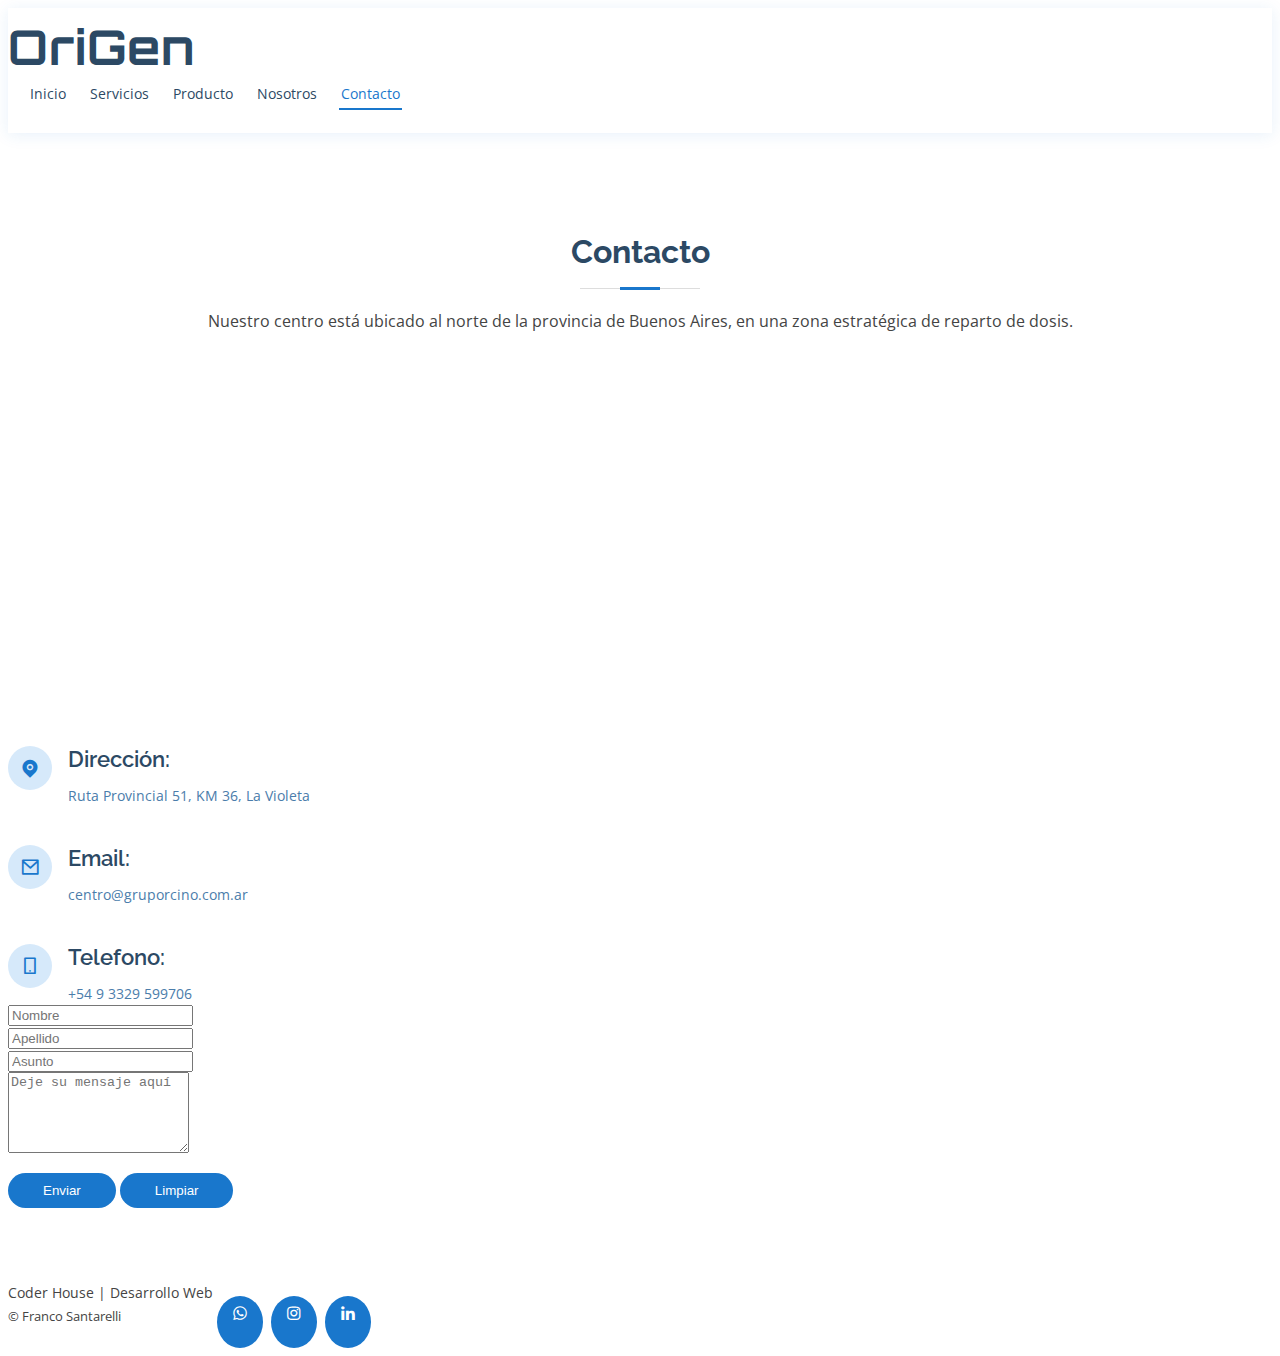
==== pages/contacto.html @ 1b915cb8 "Modif. nombre de las pages" ====
<!DOCTYPE html>
<html lang="en">

<head>
    <meta charset="UTF-8">
    <meta http-equiv="X-UA-Compatible" content="IE=edge">
    <meta name="viewport" content="width=device-width, initial-scale=1.0">
    <title>Contacto</title>

    <!-- Google Fonts -->

    <link href="https://fonts.googleapis.com/css2?family=Orbitron&display=swap" rel="stylesheet">
    <link
        href="https://fonts.googleapis.com/css?family=Open+Sans:300,300i,400,400i,600,600i,700,700i|Raleway:300,300i,400,400i,500,500i,600,600i,700,700i|Poppins:300,300i,400,400i,500,500i,600,600i,700,700i"
        rel="stylesheet">

    <!-- Boostrap -->
    <link href="https://cdn.jsdelivr.net/npm/bootstrap@5.1.0/dist/css/bootstrap.min.css" rel="stylesheet"
        integrity="sha384-KyZXEAg3QhqLMpG8r+8fhAXLRk2vvoC2f3B09zVXn8CA5QIVfZOJ3BCsw2P0p/We" crossorigin="anonymous">

    <!-- CSS Framework -->

    <link href="../assets/vendor/boxicons/css/boxicons.min.css" rel="stylesheet">
    <link href="../assets/vendor/remixicon/remixicon.css" rel="stylesheet">
    <link href="../assets/vendor/bootstrap-icons/bootstrap-icons.css" rel="stylesheet"> <!-- Menú hamburguesa -->

    <!-- CSS Principal -->

    <link href="../assets/css/style.css" rel="stylesheet">

    <!-- SCSS, por ahora solo Footer -->
    <link href="../assets/css/styles.css" rel="stylesheet">

</head>

<body>
    <!--  Header  -->

    <header id="header" class="fixed-top">
        <div class="container d-flex align-items-center">

            <h1 class="logo me-auto"><a href="../index.html">OriGen</a></h1>

            <nav id="navbar" class="navbar order-last order-lg-0">
                <ul>
                    <li><a class="nav-link scrollto" href="../index.html">Inicio</a></li>
                    <li><a class="nav-link scrollto" href="../pages/servicios.html">Servicios</a></li>
                    <li><a class="nav-link scrollto" href="./productos.html">Producto</a></li>
                    <li><a class="nav-link scrollto" href="./nosotros.html">Nosotros</a></li>
                    <li><a class="nav-link scrollto active" href="./contacto.html">Contacto</a></li>
                </ul>
                <i class="bi bi-list mobile-nav-toggle"></i>
            </nav>
        </div>
    </header>

    <!-- Fin Header -->

    <!-- contacto -->

    <section id="contacto" class="contacto">
        <div class="container">

            <div class="section-title">
                <h2>Contacto</h2>
                <p>Nuestro centro está ubicado al norte de la provincia de Buenos Aires, en una zona estratégica de
                    reparto de dosis.</p>
            </div>
        </div>

        <div>
            <iframe style="border:0; width: 100%; height: 350px;"
                src="https://www.google.com/maps/embed?pb=!1m14!1m12!1m3!1d847470.5875265585!2d-60.67461135644002!3d-33.930015939212986!2m3!1f0!2f0!3f0!3m2!1i1024!2i768!4f13.1!5e0!3m2!1ses-419!2sar!4v1629904768996!5m2!1ses-419!2sar"
                frameborder="0" allowfullscreen="" loading="lazy"></iframe>
        </div>

        <div class="container">
            <div class="row mt-5">

                <div class="col-lg-4">
                    <div class="info">
                        <div class="direccion">
                            <i class="ri-map-pin-fill"></i>
                            <h4>Dirección:</h4>
                            <p>Ruta Provincial 51, KM 36, La Violeta</p>
                        </div>

                        <div class="email">
                            <i class="ri-mail-line"></i>
                            <h4>Email:</h4>
                            <p>centro@gruporcino.com.ar</p>
                        </div>

                        <div class="telefono">
                            <i class="ri-smartphone-line"></i>
                            <h4>Telefono:</h4>
                            <p>+54 9 3329 599706</p>
                        </div>

                    </div>

                </div>

                <div class="col-lg-8 mt-5 mt-lg-0">

                    <form action="" method="post" role="form" class="">
                        <div class="row">
                            <div class="col-md-6 form-group">
                                <input type="text" name="nombre" class="form-control" id="nombre" placeholder="Nombre"
                                    required>
                            </div>
                            <div class="col-md-6 form-group">
                                <input type="text" name="apellido" class="form-control" id="apellido"
                                    placeholder="Apellido" required>
                            </div>
                        </div>
                        <div class="form-group mt-3">
                            <input type="text" class="form-control" name="asunto" id="asunto" placeholder="Asunto"
                                required>
                        </div>
                        <div class="form-group mt-3">
                            <textarea class="form-control" name="mensaje" rows="5" placeholder="Deje su mensaje aquí"
                                required></textarea>
                        </div>

                        <div class="text-center"><button type="submit">Enviar</button></div>

                        <div class="text-center"><button type="reset">Limpiar</button></div>
                    </form>

                </div>

            </div>

        </div>

    </section>

    <!-- Fin contactoo -->

    <!-- Footer -->

    <footer class="footer">
        <div class="container-fluid d-md-flex py-4">

            <div class="me-md-auto text-center text-md-start">
                <div class="derechos">
                    Coder House | Desarrollo Web
                </div>
                <div class="creditos">
                    &copy; Franco Santarelli
                </div>
            </div>
            <div class="social-links text-center text-md-right pt-3 pt-md-0">
                <a href="#" class="whatsapp"><i class='bx bxl-whatsapp'></i></a>
                <a href="#" class="instagram"><i class="bx bxl-instagram"></i></a>
                <a href="#" class="linkedin"><i class="bx bxl-linkedin"></i></a>
            </div>

        </div>
    </footer>

    <!-- Fin Footer -->

    <!-- Menu Hamburguesa -->
    <script src="../assets/js/main.js"></script>


</body>

</html>
---- assets/css/style.css ----
/* General */

body {
  font-family: "Open Sans", sans-serif;
  color: #444444;
}

a {
  color: #1977cc;
  text-decoration: none;
}

a:hover {
  color: #3291e6;
  text-decoration: none;
}

h1, h2, h3, h4, h5, h6 {
  font-family: "Raleway", sans-serif;
}

/* Header */

#header {
  background: #fff;
  transition: all 0.5s;
  z-index: 997;
  padding: 15px 0;
  /* top: 40px; */
  box-shadow: 0px 2px 15px rgba(25, 119, 204, 0.1);
}

#header.header-scrolled {
  top: 0;
}

#header .logo {
  font-size: 30px;
  margin: 0;
  padding: 0;
  line-height: 1;
  font-weight: 700;
  letter-spacing: 0.5px;
  font-family: 'Orbitron', sans-serif;
  font-size: xxx-large;
}

#header .logo a {
  color: #2c4964;
}

#header .logo img {
  max-height: 40px;
}

/* Menu de Navegación */

/* Menú Desktop */

.navbar {
  padding: 0;
}

.navbar ul {
  margin: 0;
  padding: 0;
  display: flex;
  list-style: none;
  align-items: center;
}

.navbar li {
  position: relative;
}

.navbar>ul>li {
  position: relative;
  white-space: nowrap;
  padding: 8px 0 8px 20px;
}

.navbar a, .navbar a:focus {
  display: flex;
  align-items: center;
  justify-content: space-between;
  font-size: 14px;
  color: #2c4964;
  white-space: nowrap;
  transition: 0.3s;
  border-bottom: 2px solid #fff;
  padding: 5px 2px;
}

.navbar a i, .navbar a:focus i {
  font-size: 12px;
  line-height: 0;
  margin-left: 5px;
}

.navbar a:hover, .navbar .active, .navbar .active:focus, .navbar li:hover>a {
  color: #1977cc;
  border-color: #1977cc;
}

@media (max-width: 1366px) {
  .navbar .dropdown .dropdown ul {
    left: -90%;
  }
  .navbar .dropdown .dropdown:hover>ul {
    left: -100%;
  }
}

/* Menú Mobile */

.mobile-nav-toggle {
  color: #2c4964;
  font-size: 28px;
  cursor: pointer;
  display: none;
  line-height: 0;
  transition: 0.5s;
}

.mobile-nav-toggle.bi-x {
  color: #fff;
}

@media (max-width: 991px) {
  .mobile-nav-toggle {
    display: block;
  }
  .navbar ul {
    display: none;
  }
}

.navbar-mobile {
  position: fixed;
  overflow: hidden;
  top: 0;
  right: 0;
  left: 0;
  bottom: 0;
  background: rgba(28, 47, 65, 0.9);
  transition: 0.3s;
  z-index: 999;
}

.navbar-mobile .mobile-nav-toggle {
  position: absolute;
  top: 15px;
  right: 15px;
}

.navbar-mobile ul {
  display: block;
  position: absolute;
  top: 55px;
  right: 15px;
  bottom: 15px;
  left: 15px;
  padding: 10px 0;
  background-color: #fff;
  overflow-y: auto;
  transition: 0.3s;
}

.navbar-mobile>ul>li {
  padding: 0;
}

.navbar-mobile a {
  padding: 10px 20px;
  font-size: 15px;
  color: #2c4964;
  border: none;
}

.navbar-mobile a:hover, .navbar-mobile .active, .navbar-mobile li:hover>a {
  color: #1977cc;
}

.navbar-mobile .getstarted {
  margin: 15px;
}

.navbar-mobile .dropdown ul {
  position: static;
  display: none;
  margin: 10px 20px;
  padding: 10px 0;
  z-index: 99;
  opacity: 1;
  visibility: visible;
  background: #fff;
  box-shadow: 0px 0px 30px rgba(127, 137, 161, 0.25);
}

.navbar-mobile .dropdown ul li {
  min-width: 200px;
}

.navbar-mobile .dropdown ul a {
  padding: 10px 20px;
}

.navbar-mobile .dropdown ul a i {
  font-size: 12px;
}

.navbar-mobile .dropdown ul a:hover, .navbar-mobile .dropdown ul .active:hover, .navbar-mobile .dropdown ul li:hover>a {
  color: #1977cc;
}

.navbar-mobile .dropdown>.dropdown-active {
  display: block;
}

/* Intro */

#intro {
  width: 100%;
  height: 90vh;
  background: url("../img/gallery/gallery-3.jpg") top center;
  background-size: cover;
  margin-bottom: -200px;
}

#intro .container {
  position: relative;
}

#intro h2 {
  margin: 0;
  font-size: 78px;
  font-weight: 700;
  line-height: 56px;
  /* text-transform: uppercase; */
  /* color: #2c4964; */
  color: whitesmoke;
  text-shadow: 3px 3px #2c4964;
  text-align: right;
  font-size: xx-large;
}

#intro .btn-get-started {
  font-family: "Raleway", sans-serif;
  text-transform: uppercase;
  font-weight: 500;
  font-size: 14px;
  letter-spacing: 1px;
  display: inline-block;
  padding: 12px 35px;
  margin-top: 30px;
  border-radius: 50px;
  transition: 0.5s;
  color: #fff;
  background: #1977cc;
}

#intro .btn-get-started:hover {
  background: #3291e6;
}

@media (min-width: 1024px) {
  #intro {
    background-attachment: fixed;
  }
}

@media (max-width: 992px) {
  #intro {
    margin-bottom: 0;
    height: 100vh;
  }
  #intro .container {
    padding-bottom: 63px;
  }
  #intro h1 {
    font-size: 28px;
    line-height: 36px;
  }
  #intro h2 {
    font-size: 18px;
    line-height: 24px;
    margin-bottom: 30px;
  }
}

@media (max-height: 600px) {
  #intro {
    height: 110vh;
  }
}

/* Que Hacemos */

.queHacemos .content {
  padding: 30px;
  background: #1977cc;
  border-radius: 10px;
  color: #fff;
}

.queHacemos .content h3 {
  font-weight: 700;
  font-size: 34px;
  margin-bottom: 30px;
}

.queHacemos .content p {
  margin-bottom: 30px;
}

.queHacemos .content .more-btn {
  display: inline-block;
  transition: all ease-in-out 0.4s;
  background: rgba(255, 255, 255, 0.2);
  border: 0;
  padding: 10px 35px;
  color: #fff;
  transition: 0.4s;
  border-radius: 50px;
}

.queHacemos .content .more-btn i {
  font-size: 14px;
}

.queHacemos .content .more-btn:hover {
  color: #1977cc;
  background: #fff;
}

.queHacemos .icon-boxes .icon-box {
  text-align: center;
  border-radius: 10px;
  background: #fff;
  box-shadow: 0px 2px 15px rgba(0, 0, 0, 0.1);
  padding: 40px 30px;
  width: 100%;
}

.queHacemos .icon-boxes .icon-box i {
  font-size: 40px;
  color: #1977cc;
  margin-bottom: 30px;
}

.queHacemos .icon-boxes .icon-box h4 {
  font-size: 20px;
  font-weight: 700;
  margin: 0 0 30px 0;
}

.queHacemos .icon-boxes .icon-box p {
  font-size: 15px;
  color: #848484;
}

.queHacemos .botonColapsado {
  margin-top: 30px;
}

/* Panel */

.counts {
  background: #f1f7fd;
  padding: 70px 0 60px;
}

.counts .count-box {
  padding: 30px 30px 25px 30px;
  width: 100%;
  position: relative;
  text-align: center;
  background: #fff;
}

.counts .count-box i {
  position: absolute;
  top: -25px;
  left: 50%;
  transform: translateX(-50%);
  font-size: 20px;
  background: #1977cc;
  color: #fff;
  border-radius: 50px;
  display: inline-flex;
  align-items: center;
  justify-content: center;
  width: 48px;
  height: 48px;
}

.counts .count-box span {
  font-size: 36px;
  display: block;
  font-weight: 600;
  color: #082744;
}

.counts .count-box p {
  padding: 0;
  margin: 0;
  font-family: "Raleway", sans-serif;
  font-size: 14px;
}

/* Encabezados Secciones */

section {
  padding: 0 0 60px 0;
  overflow: hidden;
}

.section-bg {
  background-color: #f1f7fd;
}

.section-title {
  text-align: center;
  padding-bottom: 30px;
}

.section-title h2 {
  font-size: 32px;
  font-weight: bold;
  margin-bottom: 20px;
  padding-bottom: 20px;
  position: relative;
  color: #2c4964;
  margin-top: 100px;
}

.section-title h2::before {
  content: '';
  position: absolute;
  display: block;
  width: 120px;
  height: 1px;
  background: #ddd;
  bottom: 1px;
  left: calc(50% - 60px);
}

.section-title h2::after {
  content: '';
  position: absolute;
  display: block;
  width: 40px;
  height: 3px;
  background: #1977cc;
  bottom: 0;
  left: calc(50% - 20px);
}

.section-title p {
  margin-bottom: 0;
}

/* Servicios */

.servicios .icon-box {
  text-align: center;
  border: 1px solid #d5e1ed;
  padding: 80px 20px;
  transition: all ease-in-out 0.3s;
}

.servicios .icon-box .icon {
  margin: 0 auto;
  width: 64px;
  height: 64px;
  background: #1977cc;
  border-radius: 5px;
  transition: all .3s ease-out 0s;
  display: flex;
  align-items: center;
  justify-content: center;
  margin-bottom: 20px;
  transform-style: preserve-3d;
}

.servicios .icon-box .icon i {
  color: #fff;
  font-size: 28px;
}

.servicios .icon-box .icon::before {
  position: absolute;
  content: '';
  left: -8px;
  top: -8px;
  height: 100%;
  width: 100%;
  background: #badaf7;
  border-radius: 5px;
  transition: all .3s ease-out 0s;
  transform: translateZ(-1px);
}

.servicios .icon-box h4 {
  font-weight: 700;
  margin-bottom: 15px;
  font-size: 24px;
}

.servicios .icon-box h4 a {
  color: #2c4964;
}

.servicios .icon-box p {
  line-height: 24px;
  font-size: 14px;
  margin-bottom: 0;
}

.servicios .icon-box:hover {
  background: #1977cc;
  border-color: #1977cc;
}

.servicios .icon-box:hover .icon {
  background: #fff;
}

.servicios .icon-box:hover .icon i {
  color: #1977cc;
}

.servicios .icon-box:hover .icon::before {
  background: #3291e6;
}

.servicios .icon-box:hover h4 a, .servicios .icon-box:hover p {
  color: #fff;
}

/* Productos */

.productos {
  overflow: hidden;
}

.productos .nav-tabs {
  border: 0;
}

.productos .nav-link {
  border: 0;
  padding: 12px 15px 12px 0;
  transition: 0.3s;
  color: #2c4964;
  border-radius: 0;
  border-right: 2px solid #ebf1f6;
  font-weight: 600;
  font-size: 15px;
}

.productos .nav-link:hover {
  color: #1977cc;
}

.productos .nav-link.active {
  color: #1977cc;
  border-color: #1977cc;
}

.productos .tab-pane.active {
  -webkit-animation: fadeIn 0.5s ease-out;
  animation: fadeIn 0.5s ease-out;
}

.productos .details h3 {
  font-size: 26px;
  font-weight: 600;
  margin-bottom: 20px;
  color: #2c4964;
}

.productos .details p {
  color: #777777;
}

.productos .details p:last-child {
  margin-bottom: 0;
}

@media (max-width: 992px) {
  .productos .nav-link {
    border: 0;
    padding: 15px;
  }
  .productos .nav-link.active {
    color: #fff;
    background: #1977cc;
  }
}

.sectionCarousel {
  background-color: #f1f7fd;
  padding: 5px 0;
}

/* Nosotros */

.nosotros {
  background: #fff;
}

.nosotros .member {
  position: relative;
  box-shadow: 0px 2px 15px rgba(44, 73, 100, 0.08);
  padding: 30px;
  border-radius: 10px;
}

.nosotros .member .pic {
  overflow: hidden;
  width: 180px;
  border-radius: 50%;
}

.nosotros .member .pic img {
  transition: ease-in-out 0.3s;
}

.nosotros .member:hover img {
  transform: scale(1.1);
}

.nosotros .member .member-info {
  padding-left: 30px;
}

.nosotros .member h4 {
  font-weight: 700;
  margin-bottom: 5px;
  font-size: 20px;
  color: #2c4964;
}

.nosotros .member span {
  display: block;
  font-size: 15px;
  padding-bottom: 10px;
  position: relative;
  font-weight: 500;
}

.nosotros .member span::after {
  content: '';
  position: absolute;
  display: block;
  width: 50px;
  height: 1px;
  background: #b2c8dd;
  bottom: 0;
  left: 0;
}

.nosotros .member p {
  margin: 10px 0 0 0;
  font-size: 14px;
}

.nosotros .member .social {
  margin-top: 12px;
  display: flex;
  align-items: center;
  justify-content: flex-start;
}

.nosotros .member .social a {
  transition: ease-in-out 0.3s;
  display: flex;
  align-items: center;
  justify-content: center;
  border-radius: 50px;
  width: 32px;
  height: 32px;
  background: #a0bcd5;
}

.nosotros .member .social a i {
  color: #fff;
  font-size: 16px;
  margin: 0 2px;
}

.nosotros .member .social a:hover {
  background: #1977cc;
}

.nosotros .member .social a+a {
  margin-left: 8px;
}

/* Contacto */

.contacto .info {
  width: 100%;
  background: #fff;
}

.contacto .info i {
  font-size: 20px;
  color: #1977cc;
  float: left;
  width: 44px;
  height: 44px;
  background: #d6e9fa;
  display: flex;
  justify-content: center;
  align-items: center;
  border-radius: 50px;
  transition: all 0.3s ease-in-out;
}

.contacto .info h4 {
  padding: 0 0 0 60px;
  font-size: 22px;
  font-weight: 600;
  margin-bottom: 5px;
  color: #2c4964;
}

.contacto .info p {
  padding: 0 0 0 60px;
  margin-bottom: 0;
  font-size: 14px;
  color: #4b7dab;
}

.contacto .info .email, .contacto .info .telefono {
  margin-top: 40px;
}

.contacto .info .email:hover i, .contacto .info .direccion:hover i, .contacto .info .telefono:hover i {
  background: #1977cc;
  color: #fff;
}

.text-center {
  display: inline-block;
  margin-top: 15px;
}

.contacto .text-center button[type="submit"] {
  background: #1977cc;
  border: 0;
  padding: 10px 35px;
  color: #fff;
  transition: 0.4s;
  border-radius: 50px;
}

.contacto .text-center button[type="submit"]:hover {
  background: #1c84e3;
}

.contacto .text-center button[type="reset"] {
  background: #1977cc;
  border: 0;
  padding: 10px 35px;
  color: #fff;
  transition: 0.4s;
  border-radius: 50px;
}

.contacto .text-center button[type="reset"]:hover {
  background: #1c84e3;
}

@-webkit-keyframes animate-loading {
  0% {
    transform: rotate(0deg);
  }
  100% {
    transform: rotate(360deg);
  }
}

@keyframes animate-loading {
  0% {
    transform: rotate(0deg);
  }
  100% {
    transform: rotate(360deg);
  }
}
---- assets/css/styles.css ----
/* Footer */
.footer {
  color: #444444;
  font-size: 14px;
  background: white;
}

.footer .creditos {
  padding-top: 5px;
  font-size: 13px;
  color: #444444;
}

.footer .creditos p {
  color: red;
}

.footer .social-links a {
  font-size: 18px;
  display: inline-block;
  background: #1977cc;
  color: #fff;
  line-height: 1;
  padding: 8px 5px;
  margin-right: 4px;
  border-radius: 50%;
  text-align: center;
  width: 36px;
  height: 36px;
  -webkit-transition: 0.3s;
  transition: 0.3s;
}

.footer .social-links a:hover {
  background: #1c84e3;
  color: #fff;
  text-decoration: none;
}
/*# sourceMappingURL=styles.css.map */
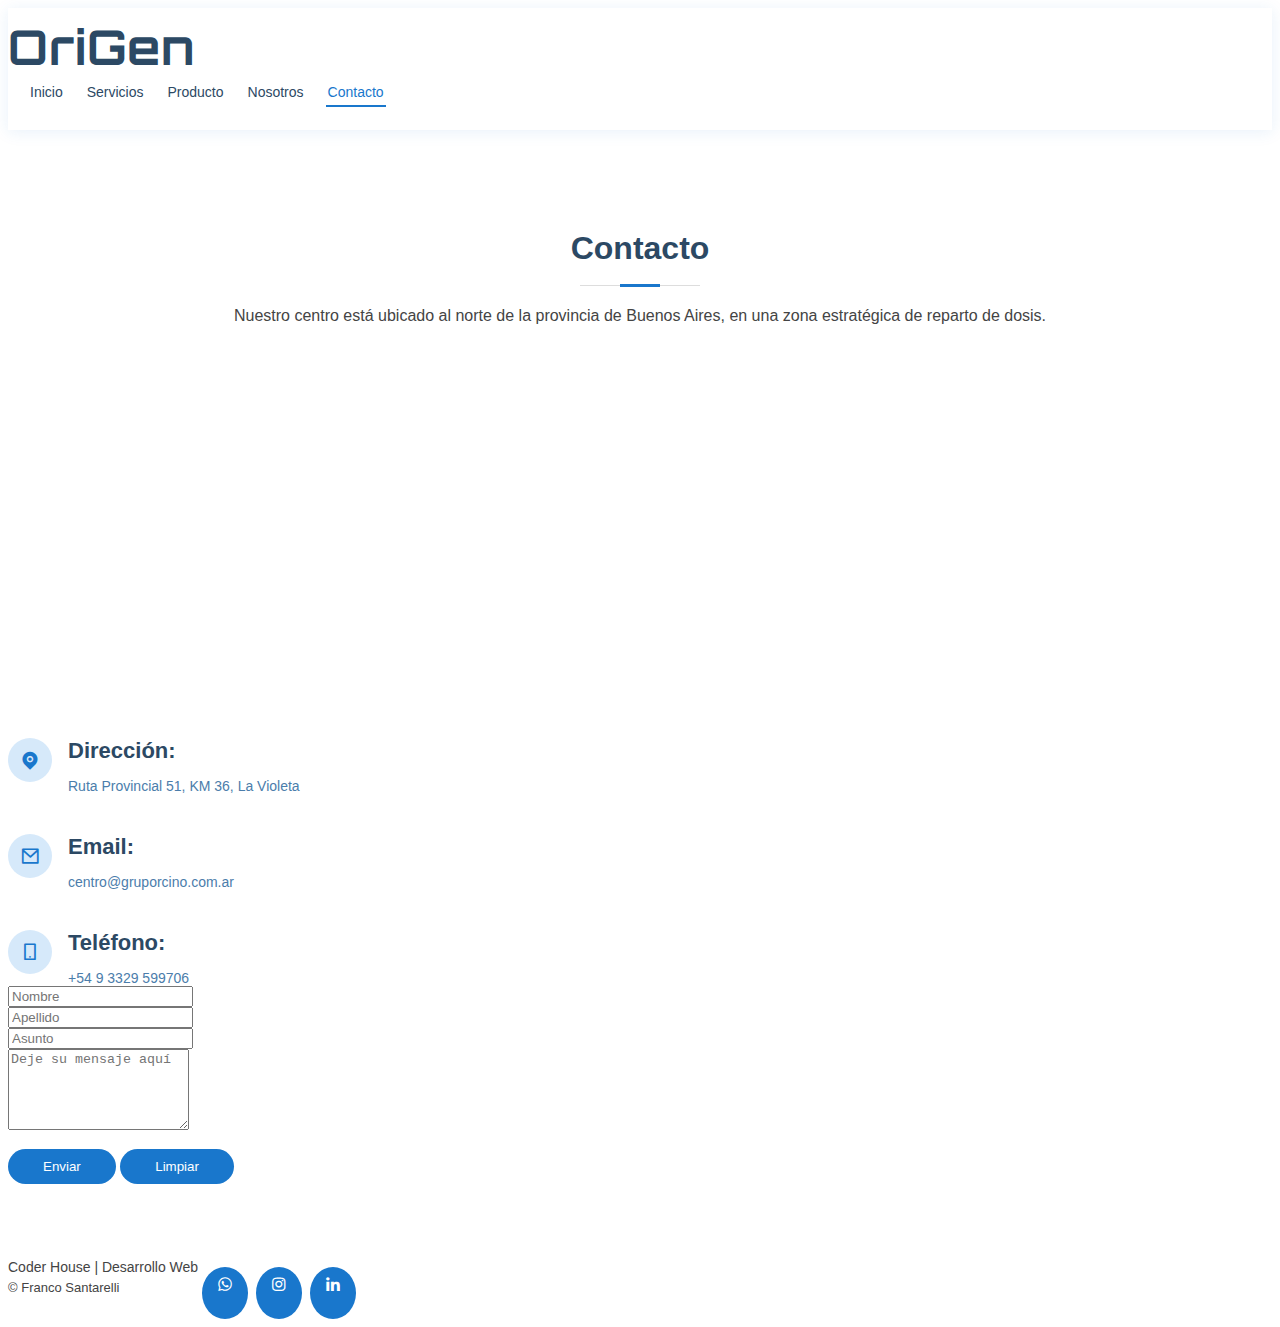
==== commit 9f901342: "Correcciones Varias Post Entrega Nro 4" ====
--- a/pages/contacto.html
+++ b/pages/contacto.html
@@ -1,5 +1,5 @@
 <!DOCTYPE html>
-<html lang="en">
+<html lang="es">
 
 <head>
     <meta charset="UTF-8">
@@ -7,12 +7,15 @@
     <meta name="viewport" content="width=device-width, initial-scale=1.0">
     <title>Contacto</title>
 
+    <!-- SEO -->
+
+    <meta name="description"
+        content="Empresa familiar, especializada en la elaboración de dosis de semen para inseminación artificial porcina de alto rendimiento.">
+    <meta name="keywords" content="GENÉTICA, INSEMINACIÓN, ARTIFICIAL, PORCINO, CALIDAD">
+
     <!-- Google Fonts -->
 
     <link href="https://fonts.googleapis.com/css2?family=Orbitron&display=swap" rel="stylesheet">
-    <link
-        href="https://fonts.googleapis.com/css?family=Open+Sans:300,300i,400,400i,600,600i,700,700i|Raleway:300,300i,400,400i,500,500i,600,600i,700,700i|Poppins:300,300i,400,400i,500,500i,600,600i,700,700i"
-        rel="stylesheet">
 
     <!-- Boostrap -->
     <link href="https://cdn.jsdelivr.net/npm/bootstrap@5.1.0/dist/css/bootstrap.min.css" rel="stylesheet"
@@ -24,12 +27,9 @@
     <link href="../assets/vendor/remixicon/remixicon.css" rel="stylesheet">
     <link href="../assets/vendor/bootstrap-icons/bootstrap-icons.css" rel="stylesheet"> <!-- Menú hamburguesa -->
 
-    <!-- CSS Principal -->
-
-    <link href="../assets/css/style.css" rel="stylesheet">
-
-    <!-- SCSS, por ahora solo Footer -->
+    <!-- SCSS y CSS Menu -->
     <link href="../assets/css/styles.css" rel="stylesheet">
+    <link rel="stylesheet" href="../assets/css/styles_menu.css">
 
 </head>
 
@@ -93,7 +93,7 @@
 
                         <div class="telefono">
                             <i class="ri-smartphone-line"></i>
-                            <h4>Telefono:</h4>
+                            <h4>Teléfono:</h4>
                             <p>+54 9 3329 599706</p>
                         </div>
 
@@ -136,7 +136,7 @@
 
     </section>
 
-    <!-- Fin contactoo -->
+    <!-- Fin contacto -->
 
     <!-- Footer -->
 
@@ -152,9 +152,9 @@
                 </div>
             </div>
             <div class="social-links text-center text-md-right pt-3 pt-md-0">
-                <a href="#" class="whatsapp"><i class='bx bxl-whatsapp'></i></a>
-                <a href="#" class="instagram"><i class="bx bxl-instagram"></i></a>
-                <a href="#" class="linkedin"><i class="bx bxl-linkedin"></i></a>
+                <a href="https://web.whatsapp.com/" class="whatsapp"><i class='bx bxl-whatsapp'></i></a>
+                <a href="https://www.instagram.com/?hl=es" class="instagram"><i class="bx bxl-instagram"></i></a>
+                <a href="https://www.linkedin.com/" class="linkedin"><i class="bx bxl-linkedin"></i></a>
             </div>
 
         </div>
--- a/assets/css/styles.css
+++ b/assets/css/styles.css
@@ -1,3 +1,65 @@
+/* General */
+body {
+  font-family: "Open Sans", sans-serif;
+  color: #444444;
+}
+
+a {
+  color: #1977cc;
+  text-decoration: none;
+}
+
+a:hover {
+  color: #3291e6;
+  text-decoration: none;
+}
+
+h1,
+h2,
+h3,
+h4,
+h5,
+h6 {
+  font-family: "Raleway", sans-serif;
+}
+
+/* Contenedores comunes */
+/* Header */
+#header {
+  background: #fff;
+  -webkit-transition: all 0.5s;
+  transition: all 0.5s;
+  z-index: 997;
+  padding: 15px 0;
+  -webkit-box-shadow: 0px 2px 15px rgba(25, 119, 204, 0.1);
+          box-shadow: 0px 2px 15px rgba(25, 119, 204, 0.1);
+}
+
+#header .logo {
+  font-size: 30px;
+  margin: 0;
+  padding: 0;
+  line-height: 1;
+  font-weight: 700;
+  letter-spacing: 0.5px;
+  font-family: 'Orbitron', sans-serif;
+  font-size: xxx-large;
+}
+
+#header .logo a {
+  color: #2c4964;
+}
+
+#header .logo img {
+  max-height: 40px;
+}
+
+#header.header-scrolled {
+  top: 0;
+}
+
+/* Menu */
+/* @import "_menu"; */
 /* Footer */
 .footer {
   color: #444444;
@@ -9,10 +71,6 @@
   padding-top: 5px;
   font-size: 13px;
   color: #444444;
-}
-
-.footer .creditos p {
-  color: red;
 }
 
 .footer .social-links a {
@@ -36,4 +94,616 @@
   color: #fff;
   text-decoration: none;
 }
+
+/* Titulos secciones (pages) */
+section {
+  padding: 0 0 60px 0;
+  overflow: hidden;
+}
+
+.section-bg {
+  background-color: #f1f7fd;
+}
+
+.section-title {
+  text-align: center;
+  padding-bottom: 30px;
+}
+
+.section-title h2 {
+  font-size: 32px;
+  font-weight: bold;
+  margin-bottom: 20px;
+  padding-bottom: 20px;
+  position: relative;
+  color: #2c4964;
+  margin-top: 100px;
+}
+
+.section-title h2::before {
+  content: "";
+  position: absolute;
+  display: block;
+  width: 120px;
+  height: 1px;
+  background: #ddd;
+  bottom: 1px;
+  left: calc(50% - 60px);
+}
+
+.section-title h2::after {
+  content: "";
+  position: absolute;
+  display: block;
+  width: 40px;
+  height: 3px;
+  background: #1977cc;
+  bottom: 0;
+  left: calc(50% - 20px);
+}
+
+.section-title p {
+  margin-bottom: 0;
+}
+
+/* Home */
+#intro {
+  width: 100%;
+  height: 90vh;
+  background: url("../img/gallery/gallery-3.jpg") top center;
+  background-size: cover;
+  margin-bottom: -200px;
+}
+
+#intro .container {
+  position: relative;
+}
+
+#intro h2 {
+  margin: 0;
+  font-size: 78px;
+  font-weight: 700;
+  line-height: 56px;
+  color: whitesmoke;
+  text-shadow: 3px 3px #2c4964;
+  text-align: right;
+  font-size: xx-large;
+}
+
+#intro .btn-get-started {
+  font-family: "Raleway", sans-serif;
+  text-transform: uppercase;
+  font-weight: 500;
+  font-size: 14px;
+  letter-spacing: 1px;
+  display: inline-block;
+  padding: 12px 35px;
+  margin-top: 30px;
+  border-radius: 50px;
+  -webkit-transition: 0.5s;
+  transition: 0.5s;
+  color: #fff;
+  background: #1977cc;
+}
+
+#intro .btn-get-started:hover {
+  background: #3291e6;
+}
+
+@media (min-width: 1024px) {
+  #intro {
+    background-attachment: fixed;
+  }
+}
+
+@media (max-width: 992px) {
+  #intro {
+    margin-bottom: 0;
+    height: 100vh;
+  }
+  #intro .container {
+    padding-bottom: 63px;
+  }
+  #intro h1 {
+    font-size: 28px;
+    line-height: 36px;
+  }
+  #intro h2 {
+    font-size: 18px;
+    line-height: 24px;
+    margin-bottom: 30px;
+  }
+}
+
+@media (max-height: 600px) {
+  #intro {
+    height: 110vh;
+  }
+}
+
+/* Que Hacemos */
+.queHacemos .content {
+  padding: 30px;
+  background: #1977cc;
+  border-radius: 10px;
+  color: #fff;
+}
+
+.queHacemos .content h3 {
+  font-weight: 700;
+  font-size: 34px;
+  margin-bottom: 30px;
+}
+
+.queHacemos .content p {
+  margin-bottom: 30px;
+}
+
+.queHacemos .content .more-btn {
+  display: inline-block;
+  -webkit-transition: all ease-in-out 0.4s;
+  transition: all ease-in-out 0.4s;
+  background: rgba(255, 255, 255, 0.2);
+  border: 0;
+  padding: 10px 35px;
+  color: #fff;
+  -webkit-transition: 0.4s;
+  transition: 0.4s;
+  border-radius: 50px;
+}
+
+.queHacemos .content .more-btn i {
+  font-size: 14px;
+}
+
+.queHacemos .content .more-btn:hover {
+  color: #1977cc;
+  background: #fff;
+}
+
+.queHacemos .icon-boxes .icon-box {
+  text-align: center;
+  border-radius: 10px;
+  background: #fff;
+  -webkit-box-shadow: 0px 2px 15px rgba(0, 0, 0, 0.1);
+          box-shadow: 0px 2px 15px rgba(0, 0, 0, 0.1);
+  padding: 40px 30px;
+  width: 100%;
+}
+
+.queHacemos .icon-boxes .icon-box i {
+  font-size: 40px;
+  color: #1977cc;
+  margin-bottom: 30px;
+}
+
+.queHacemos .icon-boxes .icon-box h4 {
+  font-size: 20px;
+  font-weight: 700;
+  margin: 0 0 30px 0;
+}
+
+.queHacemos .icon-boxes .icon-box p {
+  font-size: 15px;
+  color: #848484;
+}
+
+.queHacemos .botonColapsado {
+  margin-top: 30px;
+}
+
+.counts {
+  background: #f1f7fd;
+  padding: 70px 0 60px;
+}
+
+.counts .count-box {
+  padding: 30px 30px 25px 30px;
+  width: 100%;
+  position: relative;
+  text-align: center;
+  background: #fff;
+}
+
+.counts .count-box i {
+  position: absolute;
+  top: -25px;
+  left: 50%;
+  -webkit-transform: translateX(-50%);
+          transform: translateX(-50%);
+  font-size: 20px;
+  background: #1977cc;
+  color: #fff;
+  border-radius: 50px;
+  display: -webkit-inline-box;
+  display: -ms-inline-flexbox;
+  display: inline-flex;
+  -webkit-box-align: center;
+      -ms-flex-align: center;
+          align-items: center;
+  -webkit-box-pack: center;
+      -ms-flex-pack: center;
+          justify-content: center;
+  width: 48px;
+  height: 48px;
+}
+
+.counts .count-box span {
+  font-size: 36px;
+  display: block;
+  font-weight: 600;
+  color: #082744;
+}
+
+.counts .count-box p {
+  padding: 0;
+  margin: 0;
+  font-family: "Raleway", sans-serif;
+  font-size: 14px;
+}
+
+/* Servicios */
+.servicios .icon-box {
+  text-align: center;
+  border: 1px solid #d5e1ed;
+  padding: 80px 20px;
+  -webkit-transition: all ease-in-out 0.3s;
+  transition: all ease-in-out 0.3s;
+}
+
+.servicios .icon-box .icon {
+  margin: 0 auto;
+  width: 64px;
+  height: 64px;
+  background: #1977cc;
+  border-radius: 5px;
+  -webkit-transition: all 0.3s ease-out 0s;
+  transition: all 0.3s ease-out 0s;
+  display: -webkit-box;
+  display: -ms-flexbox;
+  display: flex;
+  -webkit-box-align: center;
+      -ms-flex-align: center;
+          align-items: center;
+  -webkit-box-pack: center;
+      -ms-flex-pack: center;
+          justify-content: center;
+  margin-bottom: 20px;
+  -webkit-transform-style: preserve-3d;
+          transform-style: preserve-3d;
+}
+
+.servicios .icon-box .icon i {
+  color: #fff;
+  font-size: 28px;
+}
+
+.servicios .icon-box .icon::before {
+  position: absolute;
+  content: "";
+  left: -8px;
+  top: -8px;
+  height: 100%;
+  width: 100%;
+  background: #badaf7;
+  border-radius: 5px;
+  -webkit-transition: all 0.3s ease-out 0s;
+  transition: all 0.3s ease-out 0s;
+  -webkit-transform: translateZ(-1px);
+          transform: translateZ(-1px);
+}
+
+.servicios .icon-box h4 {
+  font-weight: 700;
+  margin-bottom: 15px;
+  font-size: 24px;
+}
+
+.servicios .icon-box h4 a {
+  color: #2c4964;
+}
+
+.servicios .icon-box p {
+  line-height: 24px;
+  font-size: 14px;
+  margin-bottom: 0;
+}
+
+.servicios .icon-box:hover {
+  background: #1977cc;
+  border-color: #1977cc;
+}
+
+.servicios .icon-box:hover .icon {
+  background: #fff;
+}
+
+.servicios .icon-box:hover .icon i {
+  color: #1977cc;
+}
+
+.servicios .icon-box:hover .icon::before {
+  background: #3291e6;
+}
+
+.servicios .icon-box:hover h4 a {
+  color: #fff;
+}
+
+.servicios .icon-box:hover p {
+  color: #fff;
+}
+
+/* Productos */
+.productos {
+  overflow: hidden;
+}
+
+.productos .nav-tabs {
+  border: 0;
+}
+
+.productos .nav-link {
+  border: 0;
+  padding: 12px 15px 12px 0;
+  -webkit-transition: 0.3s;
+  transition: 0.3s;
+  color: #2c4964;
+  border-radius: 0;
+  border-right: 2px solid #ebf1f6;
+  font-weight: 600;
+  font-size: 15px;
+}
+
+.productos .nav-link:hover {
+  color: #1977cc;
+}
+
+.productos .nav-link.active {
+  color: #1977cc;
+  border-color: #1977cc;
+}
+
+.productos .tab-pane.active {
+  -webkit-animation: fadeIn 0.5s ease-out;
+  animation: fadeIn 0.5s ease-out;
+}
+
+.productos .details h3 {
+  font-size: 26px;
+  font-weight: 600;
+  margin-bottom: 20px;
+  color: #2c4964;
+}
+
+.productos .details p {
+  color: #777777;
+}
+
+.productos .details p:last-child {
+  margin-bottom: 0;
+}
+
+.sectionCarousel {
+  background-color: #f1f7fd;
+  padding: 5px 0;
+}
+
+@media (max-width: 992px) {
+  .productos .nav-link {
+    border: 0;
+    padding: 15px;
+  }
+  .productos .nav-link.active {
+    color: #fff;
+    background: #1977cc;
+  }
+}
+
+/* Nosotros */
+.nosotros {
+  background: #fff;
+}
+
+.nosotros .member {
+  position: relative;
+  -webkit-box-shadow: 0px 2px 15px rgba(44, 73, 100, 0.08);
+          box-shadow: 0px 2px 15px rgba(44, 73, 100, 0.08);
+  padding: 30px;
+  border-radius: 10px;
+}
+
+.nosotros .member .pic {
+  overflow: hidden;
+  width: 180px;
+  border-radius: 50%;
+}
+
+.nosotros .member .pic img {
+  -webkit-transition: ease-in-out 0.3s;
+  transition: ease-in-out 0.3s;
+}
+
+.nosotros .member:hover img {
+  -webkit-transform: scale(1.1);
+          transform: scale(1.1);
+}
+
+.nosotros .member .member-info {
+  padding-left: 30px;
+}
+
+.nosotros .member h4 {
+  font-weight: 700;
+  margin-bottom: 5px;
+  font-size: 20px;
+  color: #2c4964;
+}
+
+.nosotros .member span {
+  display: block;
+  font-size: 15px;
+  padding-bottom: 10px;
+  position: relative;
+  font-weight: 500;
+}
+
+.nosotros .member span::after {
+  content: "";
+  position: absolute;
+  display: block;
+  width: 50px;
+  height: 1px;
+  background: #b2c8dd;
+  bottom: 0;
+  left: 0;
+}
+
+.nosotros .member p {
+  margin: 10px 0 0 0;
+  font-size: 14px;
+}
+
+.nosotros .member .social {
+  margin-top: 12px;
+  display: -webkit-box;
+  display: -ms-flexbox;
+  display: flex;
+  -webkit-box-align: center;
+      -ms-flex-align: center;
+          align-items: center;
+  -webkit-box-pack: start;
+      -ms-flex-pack: start;
+          justify-content: flex-start;
+}
+
+.nosotros .member .social a {
+  -webkit-transition: ease-in-out 0.3s;
+  transition: ease-in-out 0.3s;
+  display: -webkit-box;
+  display: -ms-flexbox;
+  display: flex;
+  -webkit-box-align: center;
+      -ms-flex-align: center;
+          align-items: center;
+  -webkit-box-pack: center;
+      -ms-flex-pack: center;
+          justify-content: center;
+  border-radius: 50px;
+  width: 32px;
+  height: 32px;
+  background: #a0bcd5;
+}
+
+.nosotros .member .social a i {
+  color: #fff;
+  font-size: 16px;
+  margin: 0 2px;
+}
+
+.nosotros .member .social a:hover {
+  background: #1977cc;
+}
+
+.nosotros .member .social a + a {
+  margin-left: 8px;
+}
+
+/* Contacto */
+.contacto .info {
+  width: 100%;
+  background: #fff;
+}
+
+.contacto .info i {
+  font-size: 20px;
+  color: #1977cc;
+  float: left;
+  width: 44px;
+  height: 44px;
+  background: #d6e9fa;
+  display: -webkit-box;
+  display: -ms-flexbox;
+  display: flex;
+  -webkit-box-pack: center;
+      -ms-flex-pack: center;
+          justify-content: center;
+  -webkit-box-align: center;
+      -ms-flex-align: center;
+          align-items: center;
+  border-radius: 50px;
+  -webkit-transition: all 0.3s ease-in-out;
+  transition: all 0.3s ease-in-out;
+}
+
+.contacto .info h4 {
+  padding: 0 0 0 60px;
+  font-size: 22px;
+  font-weight: 600;
+  margin-bottom: 5px;
+  color: #2c4964;
+}
+
+.contacto .info p {
+  padding: 0 0 0 60px;
+  margin-bottom: 0;
+  font-size: 14px;
+  color: #4b7dab;
+}
+
+.contacto .info .email {
+  margin-top: 40px;
+}
+
+.contacto .info .email:hover i {
+  background: #1977cc;
+  color: #fff;
+}
+
+.contacto .info .telefono {
+  margin-top: 40px;
+}
+
+.contacto .info .telefono:hover i {
+  background: #1977cc;
+  color: #fff;
+}
+
+.contacto .info .direccion:hover i {
+  background: #1977cc;
+  color: #fff;
+}
+
+.contacto .text-center button[type="submit"] {
+  background: #1977cc;
+  border: 0;
+  padding: 10px 35px;
+  color: #fff;
+  -webkit-transition: 0.4s;
+  transition: 0.4s;
+  border-radius: 50px;
+}
+
+.contacto .text-center button[type="submit"]:hover {
+  background: #1c84e3;
+}
+
+.contacto .text-center button[type="reset"] {
+  background: #1977cc;
+  border: 0;
+  padding: 10px 35px;
+  color: #fff;
+  -webkit-transition: 0.4s;
+  transition: 0.4s;
+  border-radius: 50px;
+}
+
+.contacto .text-center button[type="reset"]:hover {
+  background: #1c84e3;
+}
+
+.text-center {
+  display: inline-block;
+  margin-top: 15px;
+}
 /*# sourceMappingURL=styles.css.map */--- a/assets/css/styles_menu.css
+++ b/assets/css/styles_menu.css
@@ -0,0 +1,163 @@
+/* Menu de Navegación */
+
+/* Menú Desktop */
+
+.navbar {
+    padding: 0;
+}
+
+.navbar ul {
+    margin: 0;
+    padding: 0;
+    display: flex;
+    list-style: none;
+    align-items: center;
+}
+
+.navbar li {
+    position: relative;
+}
+
+.navbar>ul>li {
+    position: relative;
+    white-space: nowrap;
+    padding: 8px 0 8px 20px;
+}
+
+.navbar a, .navbar a:focus {
+    display: flex;
+    align-items: center;
+    justify-content: space-between;
+    font-size: 14px;
+    color: #2c4964;
+    white-space: nowrap;
+    transition: 0.3s;
+    border-bottom: 2px solid #fff;
+    padding: 5px 2px;
+}
+
+.navbar a i, .navbar a:focus i {
+    font-size: 12px;
+    line-height: 0;
+    margin-left: 5px;
+}
+
+.navbar a:hover, .navbar .active, .navbar .active:focus, .navbar li:hover>a {
+    color: #1977cc;
+    border-color: #1977cc;
+}
+
+@media (max-width: 1366px) {
+    .navbar .dropdown .dropdown ul {
+        left: -90%;
+    }
+    .navbar .dropdown .dropdown:hover>ul {
+        left: -100%;
+    }
+}
+
+/* Menú Mobile */
+
+.mobile-nav-toggle {
+    color: #2c4964;
+    font-size: 28px;
+    cursor: pointer;
+    display: none;
+    line-height: 0;
+    transition: 0.5s;
+}
+
+.mobile-nav-toggle.bi-x {
+    color: #fff;
+}
+
+@media (max-width: 991px) {
+    .mobile-nav-toggle {
+        display: block;
+    }
+    .navbar ul {
+        display: none;
+    }
+}
+
+.navbar-mobile {
+    position: fixed;
+    overflow: hidden;
+    top: 0;
+    right: 0;
+    left: 0;
+    bottom: 0;
+    background: rgba(28, 47, 65, 0.9);
+    transition: 0.3s;
+    z-index: 999;
+}
+
+.navbar-mobile .mobile-nav-toggle {
+    position: absolute;
+    top: 15px;
+    right: 15px;
+}
+
+.navbar-mobile ul {
+    display: block;
+    position: absolute;
+    top: 55px;
+    right: 15px;
+    bottom: 15px;
+    left: 15px;
+    padding: 10px 0;
+    background-color: #fff;
+    overflow-y: auto;
+    transition: 0.3s;
+}
+
+.navbar-mobile>ul>li {
+    padding: 0;
+}
+
+.navbar-mobile a {
+    padding: 10px 20px;
+    font-size: 15px;
+    color: #2c4964;
+    border: none;
+}
+
+.navbar-mobile a:hover, .navbar-mobile .active, .navbar-mobile li:hover>a {
+    color: #1977cc;
+}
+
+.navbar-mobile .getstarted {
+    margin: 15px;
+}
+
+.navbar-mobile .dropdown ul {
+    position: static;
+    display: none;
+    margin: 10px 20px;
+    padding: 10px 0;
+    z-index: 99;
+    opacity: 1;
+    visibility: visible;
+    background: #fff;
+    box-shadow: 0px 0px 30px rgba(127, 137, 161, 0.25);
+}
+
+.navbar-mobile .dropdown ul li {
+    min-width: 200px;
+}
+
+.navbar-mobile .dropdown ul a {
+    padding: 10px 20px;
+}
+
+.navbar-mobile .dropdown ul a i {
+    font-size: 12px;
+}
+
+.navbar-mobile .dropdown ul a:hover, .navbar-mobile .dropdown ul .active:hover, .navbar-mobile .dropdown ul li:hover>a {
+    color: #1977cc;
+}
+
+.navbar-mobile .dropdown>.dropdown-active {
+    display: block;
+}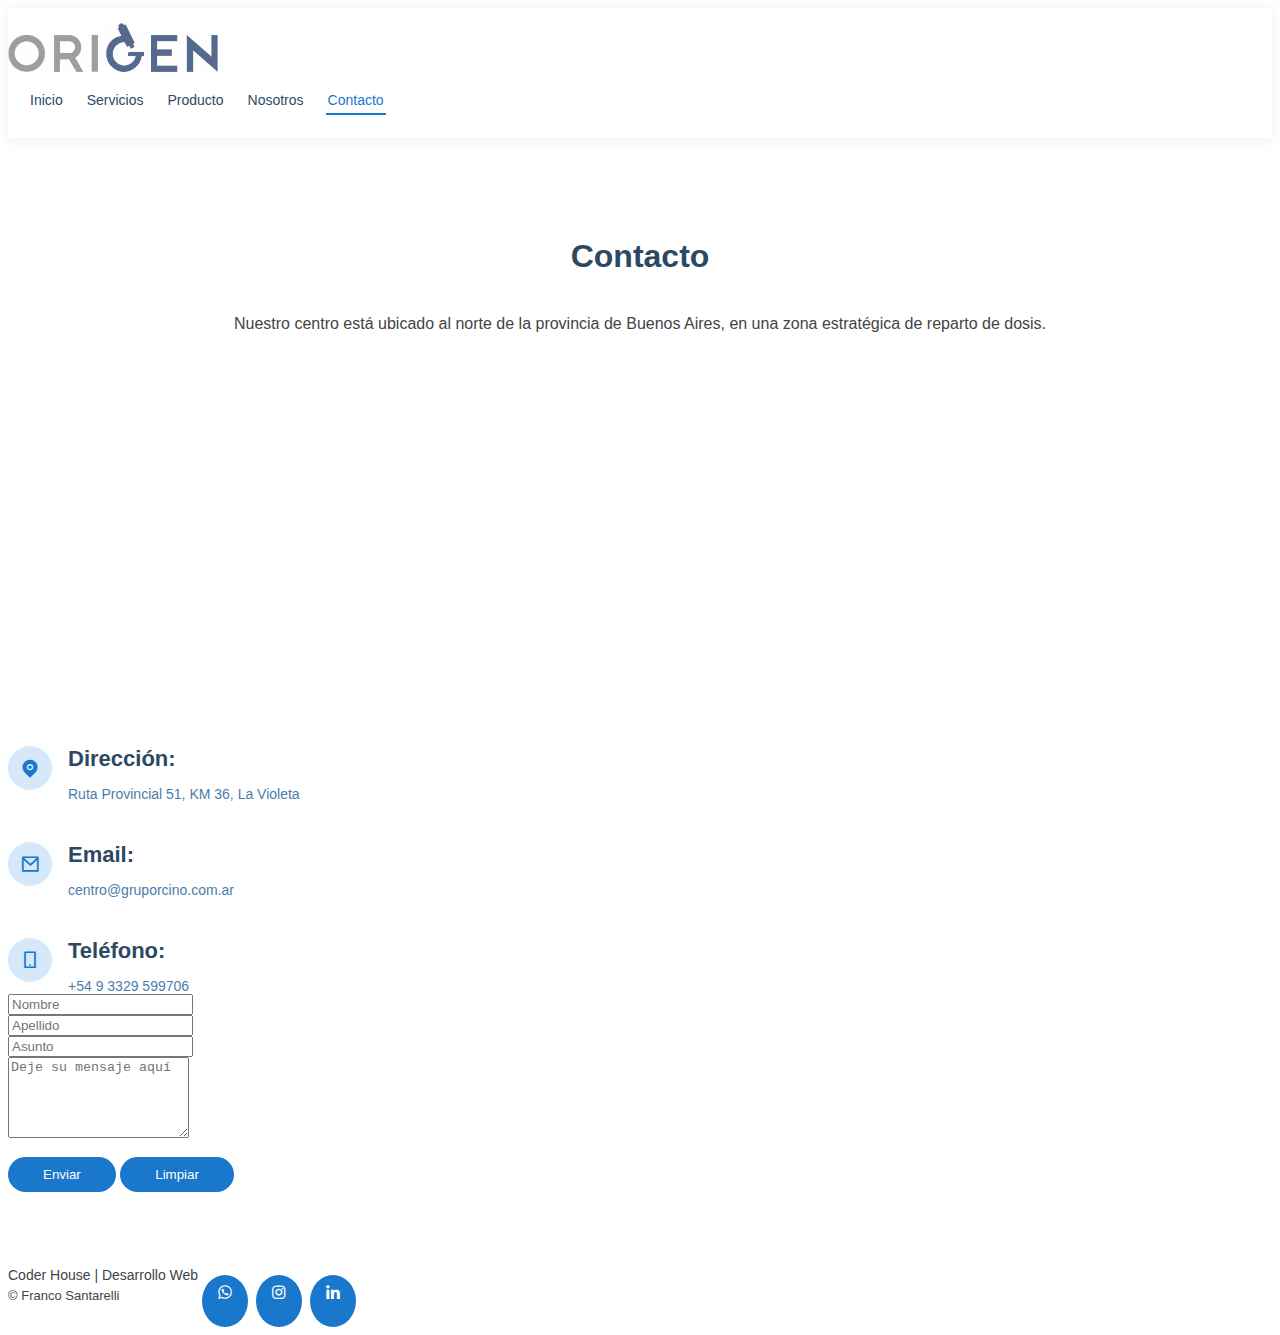
==== commit fc5e6b62: "Mixin" ====
--- a/pages/contacto.html
+++ b/pages/contacto.html
@@ -39,7 +39,8 @@
     <header id="header" class="fixed-top">
         <div class="container d-flex align-items-center">
 
-            <h1 class="logo me-auto"><a href="../index.html">OriGen</a></h1>
+            <!-- <h1 class="logo me-auto"><a href="../index.html">OriGen</a></h1> -->
+            <a href="../index.html" class="logo me-auto"><img src="../assets/img/logo.jpeg" alt="" class="img-fluid"></a>
 
             <nav id="navbar" class="navbar order-last order-lg-0">
                 <ul>
@@ -71,7 +72,7 @@
         <div>
             <iframe style="border:0; width: 100%; height: 350px;"
                 src="https://www.google.com/maps/embed?pb=!1m14!1m12!1m3!1d847470.5875265585!2d-60.67461135644002!3d-33.930015939212986!2m3!1f0!2f0!3f0!3m2!1i1024!2i768!4f13.1!5e0!3m2!1ses-419!2sar!4v1629904768996!5m2!1ses-419!2sar"
-                frameborder="0" allowfullscreen="" loading="lazy"></iframe>
+                allowfullscreen="" loading="lazy"></iframe>
         </div>
 
         <div class="container">
@@ -103,7 +104,7 @@
 
                 <div class="col-lg-8 mt-5 mt-lg-0">
 
-                    <form action="" method="post" role="form" class="">
+                    <form action="#" method="post" role="form" class="#">
                         <div class="row">
                             <div class="col-md-6 form-group">
                                 <input type="text" name="nombre" class="form-control" id="nombre" placeholder="Nombre"
--- a/assets/css/styles.css
+++ b/assets/css/styles.css
@@ -23,6 +23,10 @@
   font-family: "Raleway", sans-serif;
 }
 
+/* Mixins */
+/* Boton Formulario */
+/* Hover iconos direccion, email y telefono */
+/* FIN Mixin */
 /* Contenedores comunes */
 /* Header */
 #header {
@@ -51,7 +55,7 @@
 }
 
 #header .logo img {
-  max-height: 40px;
+  max-height: 50px;
 }
 
 #header.header-scrolled {
@@ -101,10 +105,6 @@
   overflow: hidden;
 }
 
-.section-bg {
-  background-color: #f1f7fd;
-}
-
 .section-title {
   text-align: center;
   padding-bottom: 30px;
@@ -120,28 +120,6 @@
   margin-top: 100px;
 }
 
-.section-title h2::before {
-  content: "";
-  position: absolute;
-  display: block;
-  width: 120px;
-  height: 1px;
-  background: #ddd;
-  bottom: 1px;
-  left: calc(50% - 60px);
-}
-
-.section-title h2::after {
-  content: "";
-  position: absolute;
-  display: block;
-  width: 40px;
-  height: 3px;
-  background: #1977cc;
-  bottom: 0;
-  left: calc(50% - 20px);
-}
-
 .section-title p {
   margin-bottom: 0;
 }
@@ -161,13 +139,15 @@
 
 #intro h2 {
   margin: 0;
-  font-size: 78px;
+  font-family: "Roboto Condensed", sans-serif;
+  font-size: 40px;
   font-weight: 700;
   line-height: 56px;
+  text-transform: uppercase;
+  letter-spacing: 5px;
   color: whitesmoke;
   text-shadow: 3px 3px #2c4964;
   text-align: right;
-  font-size: xx-large;
 }
 
 #intro .btn-get-started {
@@ -212,12 +192,18 @@
     font-size: 18px;
     line-height: 24px;
     margin-bottom: 30px;
+    text-shadow: 2px 1px #2c4964;
   }
 }
 
 @media (max-height: 600px) {
   #intro {
     height: 110vh;
+  }
+  h2 {
+    line-height: 24px;
+    margin-bottom: 30px;
+    text-shadow: 1px 1px #2c4964;
   }
 }
 
@@ -562,51 +548,6 @@
 .nosotros .member p {
   margin: 10px 0 0 0;
   font-size: 14px;
-}
-
-.nosotros .member .social {
-  margin-top: 12px;
-  display: -webkit-box;
-  display: -ms-flexbox;
-  display: flex;
-  -webkit-box-align: center;
-      -ms-flex-align: center;
-          align-items: center;
-  -webkit-box-pack: start;
-      -ms-flex-pack: start;
-          justify-content: flex-start;
-}
-
-.nosotros .member .social a {
-  -webkit-transition: ease-in-out 0.3s;
-  transition: ease-in-out 0.3s;
-  display: -webkit-box;
-  display: -ms-flexbox;
-  display: flex;
-  -webkit-box-align: center;
-      -ms-flex-align: center;
-          align-items: center;
-  -webkit-box-pack: center;
-      -ms-flex-pack: center;
-          justify-content: center;
-  border-radius: 50px;
-  width: 32px;
-  height: 32px;
-  background: #a0bcd5;
-}
-
-.nosotros .member .social a i {
-  color: #fff;
-  font-size: 16px;
-  margin: 0 2px;
-}
-
-.nosotros .member .social a:hover {
-  background: #1977cc;
-}
-
-.nosotros .member .social a + a {
-  margin-left: 8px;
 }
 
 /* Contacto */
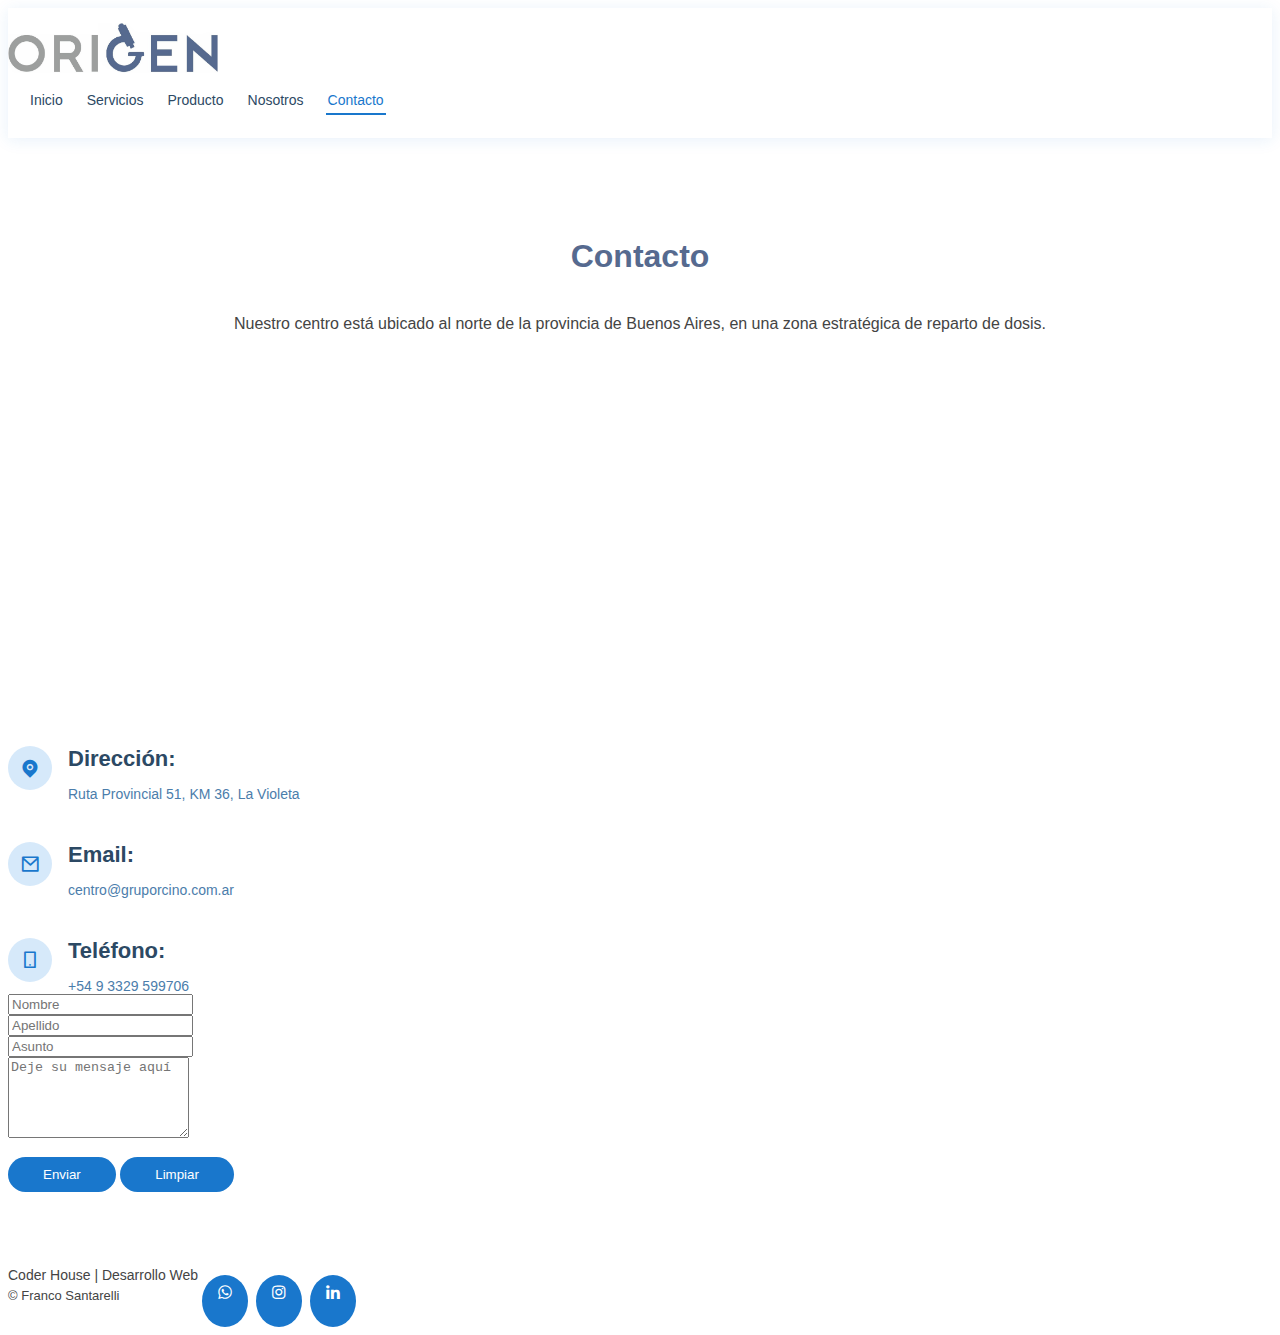
==== commit 08861550: "Modificación Pages Producto y Nosotros" ====
--- a/pages/contacto.html
+++ b/pages/contacto.html
@@ -40,7 +40,8 @@
         <div class="container d-flex align-items-center">
 
             <!-- <h1 class="logo me-auto"><a href="../index.html">OriGen</a></h1> -->
-            <a href="../index.html" class="logo me-auto"><img src="../assets/img/logo.jpeg" alt="" class="img-fluid"></a>
+            <a href="../index.html" class="logo me-auto"><img src="../assets/img/logo.jpeg" alt=""
+                    class="img-fluid"></a>
 
             <nav id="navbar" class="navbar order-last order-lg-0">
                 <ul>
@@ -93,7 +94,7 @@
                         </div>
 
                         <div class="telefono">
-                            <i class="ri-smartphone-line"></i>
+                            <a href="https://wa.me/5493329599706"><i class="ri-smartphone-line"></i></a>
                             <h4>Teléfono:</h4>
                             <p>+54 9 3329 599706</p>
                         </div>
@@ -153,7 +154,7 @@
                 </div>
             </div>
             <div class="social-links text-center text-md-right pt-3 pt-md-0">
-                <a href="https://web.whatsapp.com/" class="whatsapp"><i class='bx bxl-whatsapp'></i></a>
+                <a href="https://wa.me/5493329599706" class="whatsapp"><i class='bx bxl-whatsapp'></i></a>
                 <a href="https://www.instagram.com/?hl=es" class="instagram"><i class="bx bxl-instagram"></i></a>
                 <a href="https://www.linkedin.com/" class="linkedin"><i class="bx bxl-linkedin"></i></a>
             </div>
--- a/assets/css/styles.css
+++ b/assets/css/styles.css
@@ -116,8 +116,27 @@
   margin-bottom: 20px;
   padding-bottom: 20px;
   position: relative;
-  color: #2c4964;
+  color: #566a8f;
   margin-top: 100px;
+}
+
+.section-title h3 {
+  font-size: 30px;
+  font-weight: bold;
+  margin-bottom: 20px;
+  padding-bottom: 20px;
+  position: relative;
+  color: #566a8f;
+  margin-top: 100px;
+}
+
+.section-title h4 {
+  font-size: 25px;
+  font-weight: bold;
+  margin-bottom: 5px;
+  padding-bottom: 5px;
+  position: relative;
+  color: #566a8f;
 }
 
 .section-title p {
@@ -472,15 +491,42 @@
 
 .sectionCarousel {
   background-color: #f1f7fd;
-  padding: 5px 0;
+}
+
+.sectionCarousel .carousel-inner .carousel-item {
+  height: 450px;
+}
+
+.sectionCarousel .carousel-inner .carouselFranco {
+  border: 2px solid black;
+}
+
+.sectionCarousel .carousel-inner .carouselFranco .carousel-caption {
+  background: #566a8f9d;
+  border-radius: 5px;
+  padding: 5px;
+}
+
+.sectionCarousel .carousel-inner .carouselFranco .carousel-caption h5 {
+  color: white;
+  text-transform: uppercase;
+  text-shadow: 1px 2px gray;
+  opacity: 0.9;
+  letter-spacing: 1px;
+}
+
+.sectionCarousel .carousel-inner .carouselFranco .carousel-caption h5 p {
+  color: white;
+  text-shadow: 1px 1px grey;
+  opacity: 0.9;
 }
 
 @media (max-width: 992px) {
-  .productos .nav-link {
+  .sectionCarousel .productos .nav-link {
     border: 0;
     padding: 15px;
   }
-  .productos .nav-link.active {
+  .sectionCarousel .productos .nav-link.active {
     color: #fff;
     background: #1977cc;
   }
@@ -489,6 +535,47 @@
 /* Nosotros */
 .nosotros {
   background: #fff;
+}
+
+.nosotros .icon-boxes .icon-box {
+  text-align: center;
+  border-radius: 10px;
+  background: white;
+  -webkit-box-shadow: 0px 2px 15px rgba(0, 0, 0, 0.1);
+          box-shadow: 0px 2px 15px rgba(0, 0, 0, 0.1);
+  padding: 40px 30px;
+  width: 100%;
+}
+
+.nosotros .icon-boxes .icon-box h4 {
+  font-size: 20px;
+  font-weight: 700;
+  margin: 0 0 30px 0;
+  color: #566a8f;
+}
+
+.nosotros .icon-boxes .icon-box p {
+  font-size: 15px;
+  color: #566a8f;
+}
+
+.nosotros .icon-boxes .icon-box:hover {
+  -webkit-transform: scale(1.1);
+  transform: scale(1.1);
+  background: #1977cc;
+  color: whitesmoke;
+}
+
+.nosotros .icon-boxes .icon-box:hover h4 {
+  font-size: 20px;
+  font-weight: 700;
+  margin: 0 0 30px 0;
+  color: whitesmoke;
+}
+
+.nosotros .icon-boxes .icon-box:hover p {
+  font-size: 15px;
+  color: whitesmoke;
 }
 
 .nosotros .member {
